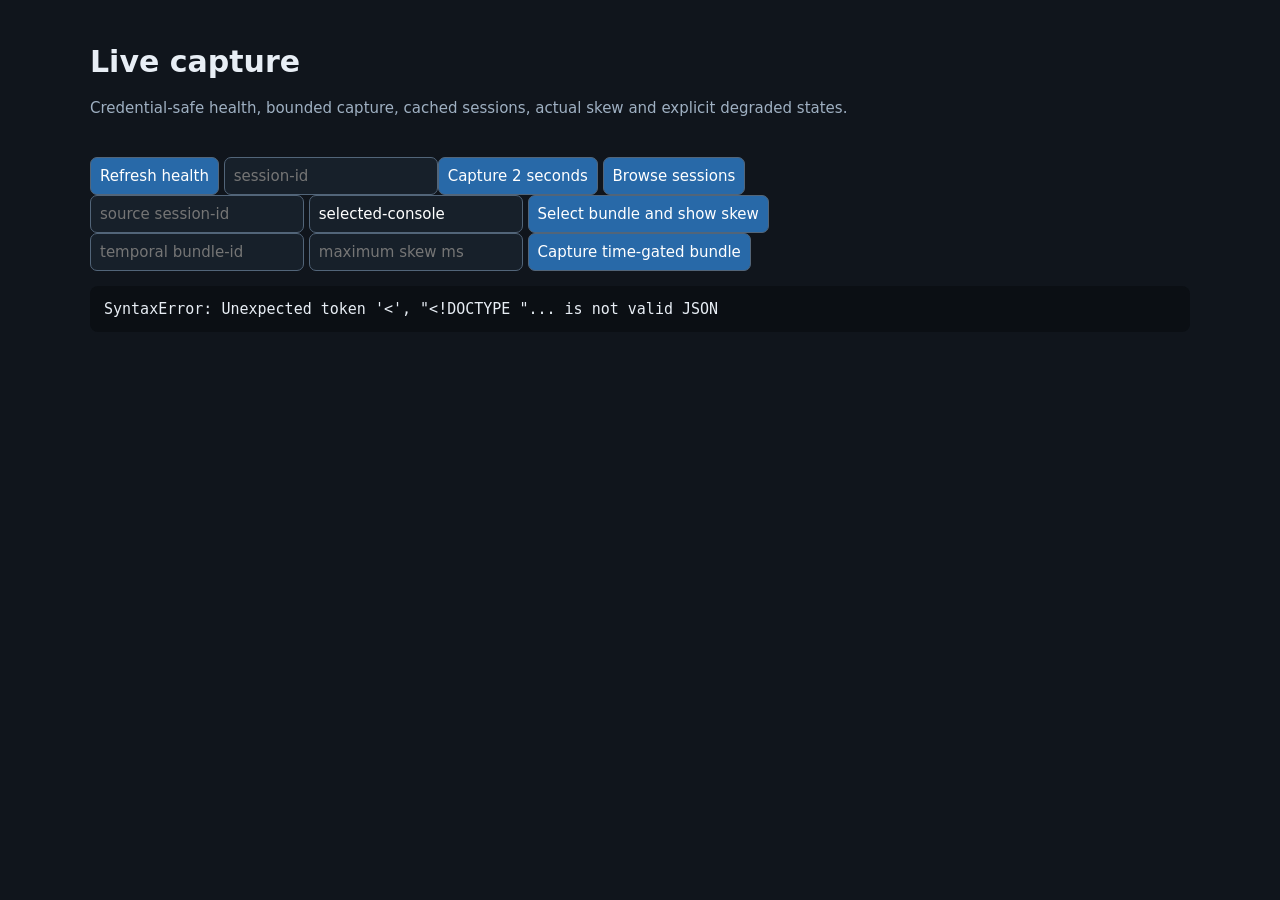
==== src/spatial_mapping_phase2/p03_web/index.html @ bad4a472 "Publish sanitized P02 and P03 milestones" ====
<!doctype html>
<html>
<head>
  <meta charset="utf-8"><meta name="viewport" content="width=device-width">
  <title>P03 Live Capture</title>
  <style>
    body{font:15px system-ui;background:#10151c;color:#e8eef5;margin:0;padding:24px}
    main{max-width:1100px;margin:auto}.muted{color:#9fb0c2}
    .grid{display:grid;grid-template-columns:repeat(auto-fit,minmax(210px,1fr));gap:12px;margin:20px 0}
    .card{background:#19222d;border:1px solid #334354;border-radius:10px;padding:14px}
    .card img{width:100%;aspect-ratio:16/9;object-fit:cover;margin-top:10px;background:#0b0f14}
    .card img:not([src]){display:none}
    .healthy{border-color:#3a9d6e}.failed{border-color:#c85454}
    button,input{font:inherit;padding:9px;border-radius:7px;border:1px solid #526579;background:#17202a;color:#fff}
    button{cursor:pointer;background:#2869a8}pre{white-space:pre-wrap;background:#0b0f14;padding:14px;border-radius:8px;max-height:350px;overflow:auto}
  </style>
</head>
<body><main>
  <h1>Live capture</h1>
  <div class="muted">Credential-safe health, bounded capture, cached sessions, actual skew and explicit degraded states.</div>
  <div id="cameras" class="grid"></div>
  <button onclick="health()">Refresh health</button>
  <input id="sid" placeholder="session-id"><button onclick="captureNow()">Capture 2 seconds</button>
  <button onclick="sessions()">Browse sessions</button>
  <div>
    <input id="bundle-session" placeholder="source session-id">
    <input id="bundle-id" placeholder="bundle-id" value="selected-console">
    <button onclick="selectBundle()">Select bundle and show skew</button>
  </div>
  <div>
    <input id="temporal-bundle-id" placeholder="temporal bundle-id">
    <input id="max-skew-ms" type="number" min="0.001" step="0.001" placeholder="maximum skew ms">
    <button onclick="temporalCapture()">Capture time-gated bundle</button>
  </div>
  <pre id="out">Ready.</pre>
  <script>
    const out=document.getElementById('out'), cameras=document.getElementById('cameras');
    async function api(path,options){const r=await fetch(path,options),j=await r.json();if(!r.ok)throw Error(j.detail||'request failed');return j}
    async function health(){try{const x=await api('/api/health');cameras.innerHTML=Object.entries(x).map(([id,v])=>`<div class="card ${v.state}"><b>${id}</b><div>${v.state}</div><div>${v.profile?v.profile.codec+' '+v.profile.width_pixels+'×'+v.profile.height_pixels:v.failure_class}</div><button onclick="preview('${id}')">Preview</button><img id="preview-${id}" alt="Ephemeral preview for ${id}"></div>`).join('')}catch(e){out.textContent=e}}
    async function preview(id){const image=document.getElementById('preview-'+id);image.src='/api/cameras/'+id+'/preview?nonce='+Date.now()}
    async function captureNow(){try{out.textContent='Capturing…';const body=JSON.stringify({session_id:document.getElementById('sid').value,duration_seconds:2});out.textContent=JSON.stringify(await api('/api/capture',{method:'POST',headers:{'content-type':'application/json'},body}),null,2)}catch(e){out.textContent=e}}
    async function sessions(){try{const listing=await api('/api/sessions'),rows=[];for(const id of listing.sessions){const s=await api('/api/sessions/'+id);rows.push({session_id:id,results:s.results.map(r=>({camera_id:r.camera_id,status:r.status,storage_mode:r.artifact&&r.artifact.storage_mode,failure_class:r.failure_class}))})}out.textContent=JSON.stringify({sessions:rows},null,2)}catch(e){out.textContent=e}}
    async function selectBundle(){try{const sid=document.getElementById('bundle-session').value,bid=document.getElementById('bundle-id').value;out.textContent=JSON.stringify(await api('/api/sessions/'+sid+'/bundles',{method:'POST',headers:{'content-type':'application/json'},body:JSON.stringify({bundle_id:bid})}),null,2)}catch(e){out.textContent=e}}
    async function temporalCapture(){try{out.textContent='Warming four live streams…';const bundle_id=document.getElementById('temporal-bundle-id').value,max_skew_ms=Number(document.getElementById('max-skew-ms').value);out.textContent=JSON.stringify(await api('/api/temporal-capture',{method:'POST',headers:{'content-type':'application/json'},body:JSON.stringify({bundle_id,max_skew_ms,warmup_seconds:15})}),null,2)}catch(e){out.textContent=e}}
    health();
  </script>
</main></body></html>
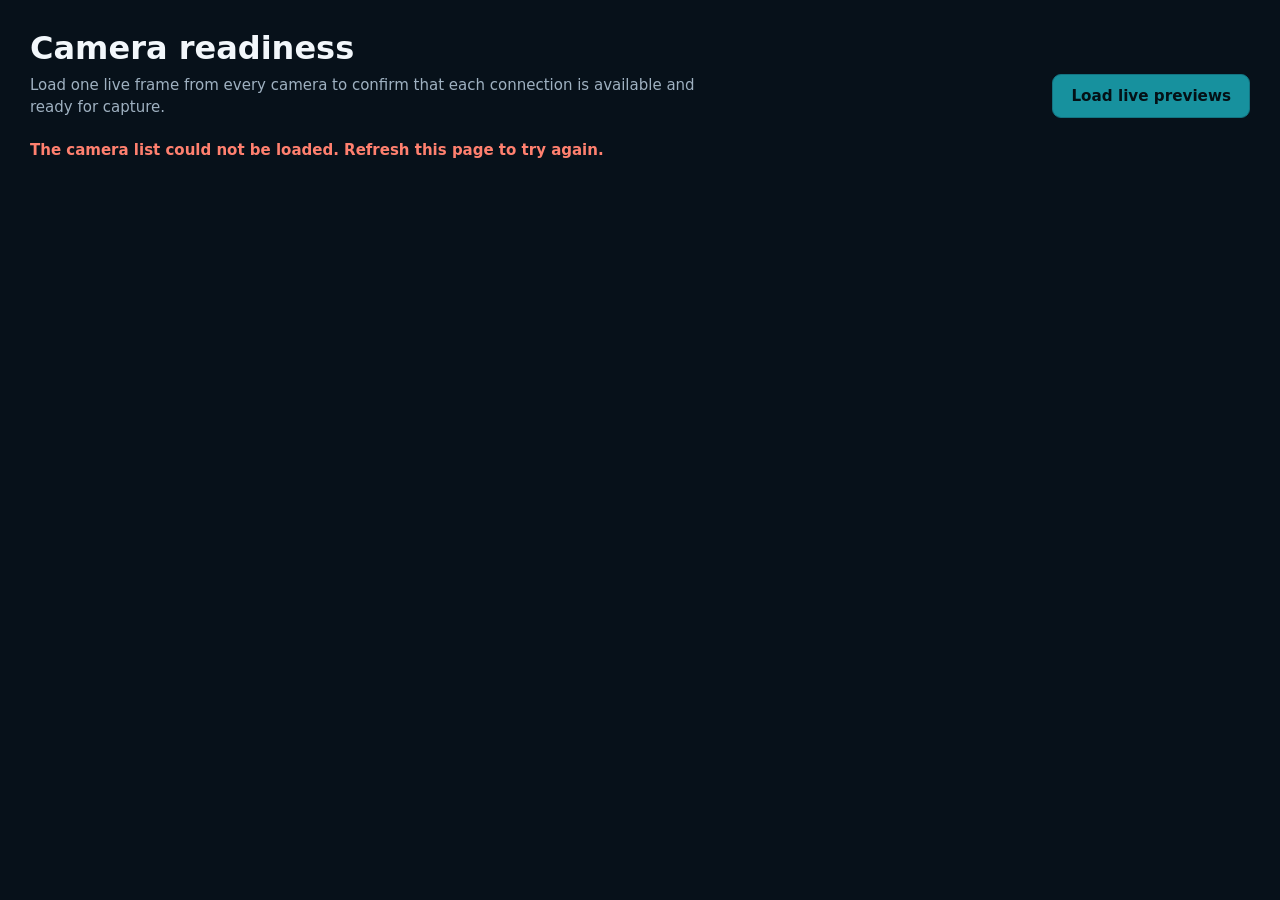
==== commit b17ef6d3: "Publish refined P08 operator workflow" ====
--- a/src/spatial_mapping_phase2/p03_web/index.html
+++ b/src/spatial_mapping_phase2/p03_web/index.html
@@ -1,47 +1,128 @@
 <!doctype html>
-<html>
+<html lang="en">
 <head>
-  <meta charset="utf-8"><meta name="viewport" content="width=device-width">
-  <title>P03 Live Capture</title>
+  <meta charset="utf-8">
+  <meta name="viewport" content="width=device-width, initial-scale=1">
+  <title>Camera readiness</title>
   <style>
-    body{font:15px system-ui;background:#10151c;color:#e8eef5;margin:0;padding:24px}
-    main{max-width:1100px;margin:auto}.muted{color:#9fb0c2}
-    .grid{display:grid;grid-template-columns:repeat(auto-fit,minmax(210px,1fr));gap:12px;margin:20px 0}
-    .card{background:#19222d;border:1px solid #334354;border-radius:10px;padding:14px}
-    .card img{width:100%;aspect-ratio:16/9;object-fit:cover;margin-top:10px;background:#0b0f14}
-    .card img:not([src]){display:none}
-    .healthy{border-color:#3a9d6e}.failed{border-color:#c85454}
-    button,input{font:inherit;padding:9px;border-radius:7px;border:1px solid #526579;background:#17202a;color:#fff}
-    button{cursor:pointer;background:#2869a8}pre{white-space:pre-wrap;background:#0b0f14;padding:14px;border-radius:8px;max-height:350px;overflow:auto}
+    :root{color-scheme:dark;--bg:#07111a;--panel:#101d29;--line:#2a3b4a;--ink:#f2f7fb;--muted:#9fb1c1;--cyan:#20d6e5;--green:#38d39f;--red:#ff806f}
+    *{box-sizing:border-box}
+    body{font:15px/1.45 system-ui,-apple-system,"Segoe UI",sans-serif;background:var(--bg);color:var(--ink);margin:0;padding:30px}
+    main{max-width:1220px;margin:auto}
+    .header{display:flex;align-items:flex-end;justify-content:space-between;gap:20px;margin-bottom:22px}
+    h1{font-size:2rem;line-height:1.15;margin:0 0 8px}
+    p{color:var(--muted);margin:0;max-width:700px}
+    button{min-height:44px;border:1px solid #1aaaba;border-radius:9px;padding:9px 18px;color:#031115;background:var(--cyan);font:700 0.95rem system-ui;cursor:pointer}
+    button:disabled{cursor:wait;opacity:.65}
+    #summary{min-height:27px;margin-bottom:14px;color:var(--muted);font-weight:650}
+    #summary.ready{color:var(--green)}
+    #summary.failed{color:var(--red)}
+    .grid{display:grid;grid-template-columns:repeat(auto-fit,minmax(230px,1fr));gap:14px}
+    .card{min-width:0;overflow:hidden;border:1px solid var(--line);border-radius:12px;background:var(--panel)}
+    .card.ready{border-color:#268d70}
+    .card.failed{border-color:#a65149}
+    .preview{display:grid;place-items:center;width:100%;aspect-ratio:16/9;background:#050b10;color:#657787}
+    .preview img{display:block;width:100%;height:100%;object-fit:cover}
+    .body{padding:14px}
+    .camera{font-size:1rem;font-weight:750;margin-bottom:5px}
+    .status{display:flex;align-items:center;gap:8px;color:var(--muted)}
+    .dot{width:9px;height:9px;border-radius:50%;background:#6d7c88}
+    .ready .dot{background:var(--green)}
+    .failed .dot{background:var(--red)}
+    .detail{min-height:21px;margin-top:5px;color:#8194a5;font-size:.82rem}
+    @media(max-width:640px){body{padding:20px}.header{align-items:stretch;flex-direction:column}.header button{width:100%}}
   </style>
 </head>
-<body><main>
-  <h1>Live capture</h1>
-  <div class="muted">Credential-safe health, bounded capture, cached sessions, actual skew and explicit degraded states.</div>
-  <div id="cameras" class="grid"></div>
-  <button onclick="health()">Refresh health</button>
-  <input id="sid" placeholder="session-id"><button onclick="captureNow()">Capture 2 seconds</button>
-  <button onclick="sessions()">Browse sessions</button>
-  <div>
-    <input id="bundle-session" placeholder="source session-id">
-    <input id="bundle-id" placeholder="bundle-id" value="selected-console">
-    <button onclick="selectBundle()">Select bundle and show skew</button>
-  </div>
-  <div>
-    <input id="temporal-bundle-id" placeholder="temporal bundle-id">
-    <input id="max-skew-ms" type="number" min="0.001" step="0.001" placeholder="maximum skew ms">
-    <button onclick="temporalCapture()">Capture time-gated bundle</button>
-  </div>
-  <pre id="out">Ready.</pre>
+<body>
+  <main>
+    <div class="header">
+      <div>
+        <h1>Camera readiness</h1>
+        <p>Load one live frame from every camera to confirm that each connection is available and ready for capture.</p>
+      </div>
+      <button id="load" type="button">Load live previews</button>
+    </div>
+    <div id="summary" role="status">Live cameras have not been checked.</div>
+    <div id="cameras" class="grid" aria-live="polite"></div>
+  </main>
   <script>
-    const out=document.getElementById('out'), cameras=document.getElementById('cameras');
-    async function api(path,options){const r=await fetch(path,options),j=await r.json();if(!r.ok)throw Error(j.detail||'request failed');return j}
-    async function health(){try{const x=await api('/api/health');cameras.innerHTML=Object.entries(x).map(([id,v])=>`<div class="card ${v.state}"><b>${id}</b><div>${v.state}</div><div>${v.profile?v.profile.codec+' '+v.profile.width_pixels+'×'+v.profile.height_pixels:v.failure_class}</div><button onclick="preview('${id}')">Preview</button><img id="preview-${id}" alt="Ephemeral preview for ${id}"></div>`).join('')}catch(e){out.textContent=e}}
-    async function preview(id){const image=document.getElementById('preview-'+id);image.src='/api/cameras/'+id+'/preview?nonce='+Date.now()}
-    async function captureNow(){try{out.textContent='Capturing…';const body=JSON.stringify({session_id:document.getElementById('sid').value,duration_seconds:2});out.textContent=JSON.stringify(await api('/api/capture',{method:'POST',headers:{'content-type':'application/json'},body}),null,2)}catch(e){out.textContent=e}}
-    async function sessions(){try{const listing=await api('/api/sessions'),rows=[];for(const id of listing.sessions){const s=await api('/api/sessions/'+id);rows.push({session_id:id,results:s.results.map(r=>({camera_id:r.camera_id,status:r.status,storage_mode:r.artifact&&r.artifact.storage_mode,failure_class:r.failure_class}))})}out.textContent=JSON.stringify({sessions:rows},null,2)}catch(e){out.textContent=e}}
-    async function selectBundle(){try{const sid=document.getElementById('bundle-session').value,bid=document.getElementById('bundle-id').value;out.textContent=JSON.stringify(await api('/api/sessions/'+sid+'/bundles',{method:'POST',headers:{'content-type':'application/json'},body:JSON.stringify({bundle_id:bid})}),null,2)}catch(e){out.textContent=e}}
-    async function temporalCapture(){try{out.textContent='Warming four live streams…';const bundle_id=document.getElementById('temporal-bundle-id').value,max_skew_ms=Number(document.getElementById('max-skew-ms').value);out.textContent=JSON.stringify(await api('/api/temporal-capture',{method:'POST',headers:{'content-type':'application/json'},body:JSON.stringify({bundle_id,max_skew_ms,warmup_seconds:15})}),null,2)}catch(e){out.textContent=e}}
-    health();
+    const grid=document.getElementById('cameras');
+    const loadButton=document.getElementById('load');
+    const summary=document.getElementById('summary');
+    const objectUrls=new Map();
+    let cameraIds=[];
+
+    function cameraName(id){
+      const match=id.match(/^office-cam-(\d+)$/);
+      return match ? `Office camera ${Number(match[1])}` : id;
+    }
+
+    function setCard(id,state,message,imageUrl){
+      const card=document.getElementById(`camera-${id}`);
+      card.className=`card ${state}`;
+      card.querySelector('.status-text').textContent=state==='ready'?'Ready':state==='failed'?'Unavailable':state==='checking'?'Checking…':'Not checked';
+      card.querySelector('.detail').textContent=message;
+      const preview=card.querySelector('.preview');
+      if(imageUrl){
+        preview.innerHTML='';
+        const image=document.createElement('img');
+        image.alt=`Live preview from ${cameraName(id)}`;
+        image.src=imageUrl;
+        preview.appendChild(image);
+      }else if(state!=='ready'){
+        preview.textContent=state==='checking'?'Loading live frame…':'No live preview';
+      }
+    }
+
+    function renderCards(){
+      grid.innerHTML=cameraIds.map(id=>`<section id="camera-${id}" class="card idle"><div class="preview">No live preview</div><div class="body"><div class="camera">${cameraName(id)}</div><div class="status"><span class="dot"></span><span class="status-text">Not checked</span></div><div class="detail">Select “Load live previews” to check this camera.</div></div></section>`).join('');
+    }
+
+    async function loadCamera(id){
+      setCard(id,'checking','Connecting to the camera…');
+      try{
+        const response=await fetch(`/api/cameras/${encodeURIComponent(id)}/preview?nonce=${Date.now()}`,{cache:'no-store'});
+        if(!response.ok) throw new Error('preview unavailable');
+        const previous=objectUrls.get(id);
+        if(previous) URL.revokeObjectURL(previous);
+        const imageUrl=URL.createObjectURL(await response.blob());
+        objectUrls.set(id,imageUrl);
+        const observed=response.headers.get('X-P03-Observed-At');
+        setCard(id,'ready',observed ? `Live frame received ${new Date(observed).toLocaleString()}` : 'Live frame received.',imageUrl);
+        return true;
+      }catch(_error){
+        setCard(id,'failed','Could not load a live frame. Check the camera and try again.');
+        return false;
+      }
+    }
+
+    async function loadAll(){
+      loadButton.disabled=true;
+      summary.className='';
+      summary.textContent=`Checking ${cameraIds.length} cameras…`;
+      const results=await Promise.all(cameraIds.map(loadCamera));
+      const ready=results.filter(Boolean).length;
+      summary.className=ready===cameraIds.length?'ready':'failed';
+      summary.textContent=ready===cameraIds.length ? `${ready} of ${cameraIds.length} cameras are ready.` : `${ready} of ${cameraIds.length} cameras are ready. ${cameraIds.length-ready} need attention.`;
+      loadButton.disabled=false;
+      loadButton.textContent='Refresh live previews';
+    }
+
+    async function initialise(){
+      try{
+        const response=await fetch('/api/cameras',{cache:'no-store'});
+        if(!response.ok) throw new Error('camera roster unavailable');
+        cameraIds=(await response.json()).cameras;
+        renderCards();
+      }catch(_error){
+        summary.className='failed';
+        summary.textContent='The camera list could not be loaded. Refresh this page to try again.';
+        loadButton.disabled=true;
+      }
+    }
+
+    loadButton.addEventListener('click',loadAll);
+    initialise();
   </script>
-</main></body></html>
+</body>
+</html>
